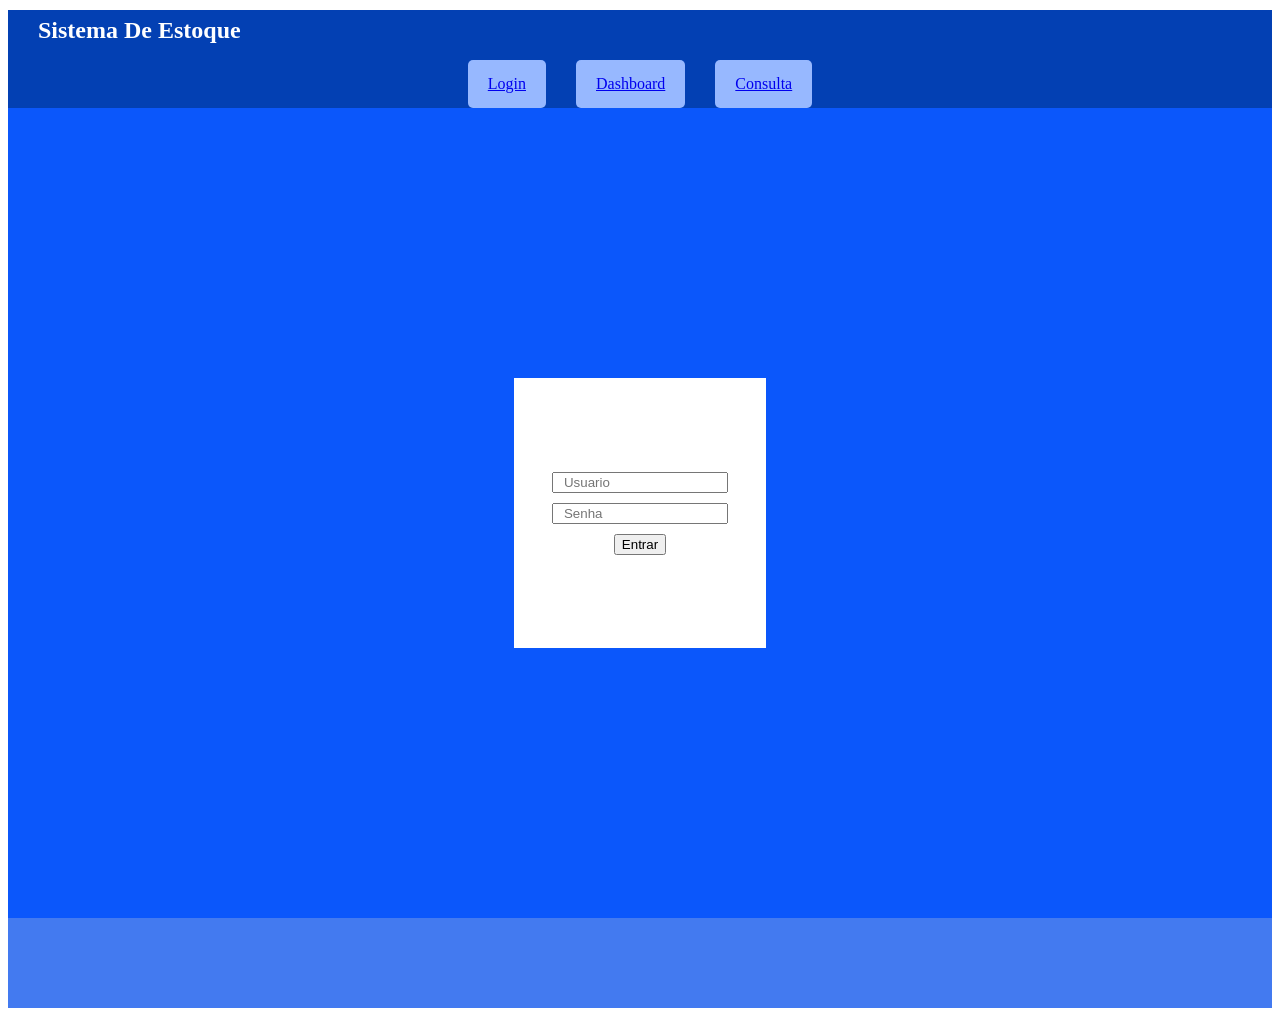
==== src/main/webapp/index.html @ 9b228aad "Adição de um viewport(reponsividade) para o ajuste da página a todos os dispositivos" ====
<!DOCTYPE html>
<html lang="pt-BR">

<head>
    <meta charset="utf-8">
    <meta name="viewport" content="width = device-width, initial-scale = 1.0">
    <link rel="stylesheet" href="Style.css">
    <title>Login</title>
</head>

<body>
    <header>
        <nav class="navbar">
            <h1 class="title">Sistema De Estoque</h1>
            <ul class="nav-list">
                <li><a href="#">Login</a></li>
                <li><a href="#">Dashboard</a></li>
                <li><a href="#">Consulta</a></li>
            </ul>
        </nav>
    </header>
    <main id="main">
        <form action="login" method="post">
            <div class="container">
                <div class="content">
                    <div>
                        <input type="text" placeholder="Usuario" name="users" class="inputUser">
                    </div>
                    <div>
                        <input type="text" placeholder="Senha" name="password" class="inputPassword">
                    </div>
                    <div>
                        <button type="submit">Entrar</button>
                    </div>
                </div>
            </div>
        </form>
    </main>
    <footer id="footer"></footer>
</body>

</html>
---- src/main/webapp/Style.css ----
/*
Click nbfs://nbhost/SystemFileSystem/Templates/Licenses/license-default.txt to change this license
Click nbfs://nbhost/SystemFileSystem/Templates/JSP_Servlet/CascadeStyleSheet.css to edit this template
*/
/* 
    Created on : 20 de fev. de 2026, 20:47:10
    Author     : 232.004662
*/

.title{
    display: flex;
    align-items: center;
    height: 40px;
    color: white;
    margin: 10px;
    padding-left: 20px;
}
.navbar {
    background-color: #0340B3;
    padding: 0;
}

.nav-list {
    list-style: none;
    display: flex;
    justify-content: center;
    align-items: center;
    margin: 0;
    padding: 0;
}

.nav-list li {
    margin: 0 15px;
    display: block;
    padding: 15px 20px;
    color: rgb(255, 255, 255);
    text-decoration: none;
    background-color: #97B8FF;
    border-radius: 5px;
    text-align: center;
}

.nav-list a:hover {
    background-color: #0B57FB;
}

#main {
    background-color: #0B57FB;
    height: 90vh;
}

.container {
    height: 90vh;
    display: flex;
    justify-content: center;
    align-items: center;
}

.content {
    background-color: white;
    width: 20%;
    height: 30vh;

    display: flex;
    flex-direction: column;
    gap: 10px;

    justify-content: center;
    align-items: center;
}

.inputUser {
    width: 160px;
    height: 15px;
    padding-left: 10px;
}

.inputPassword {
    width: 160px;
    height: 15px;
    padding-left: 10px;
}

#footer {
    background-color: #437AF0;
    width: auto;
    height: 10vh;
}
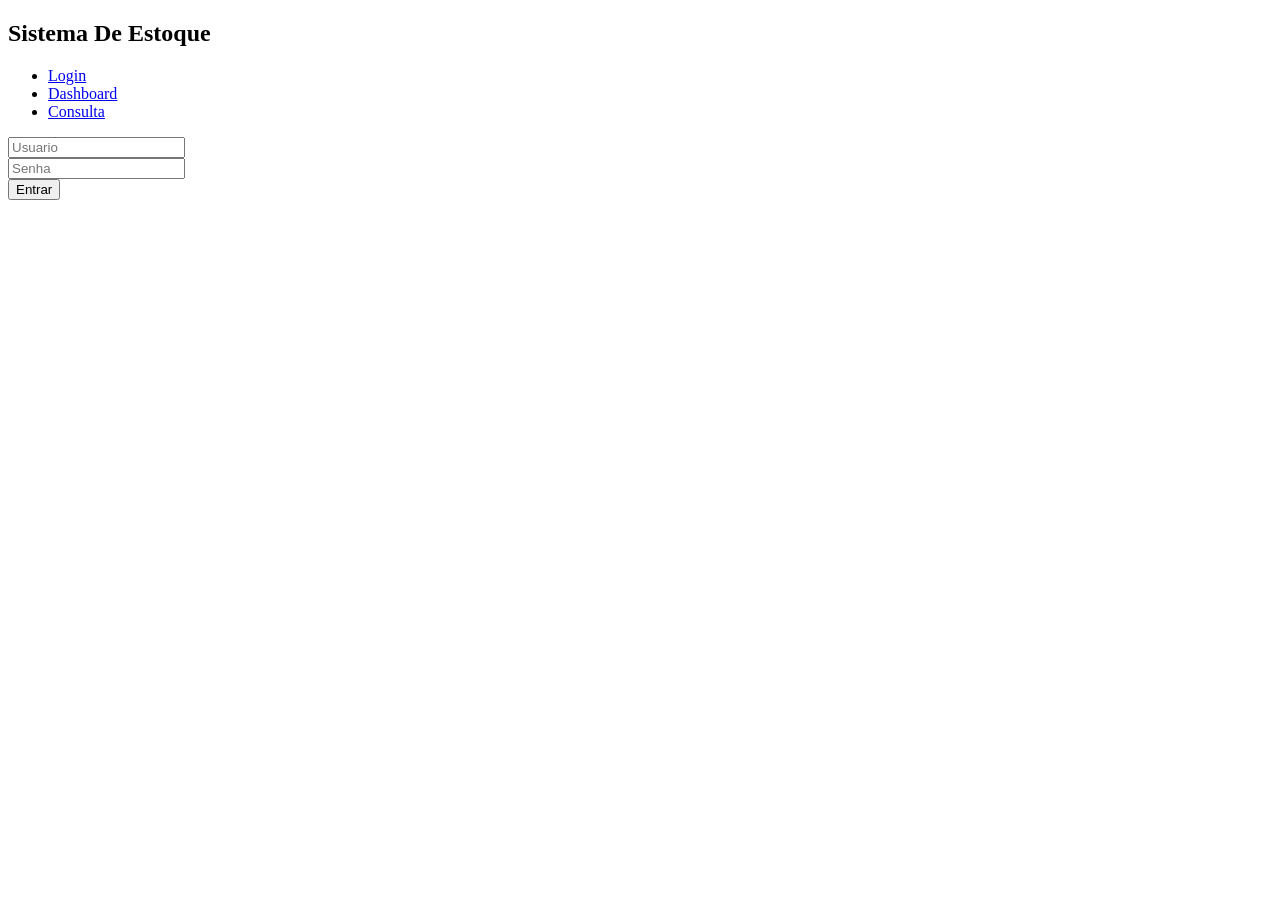
==== commit 852ba9f4: "organização dos arquivos HTML/CSS em pastas, criação da pasta lib para adição do connector SQL, cria" ====
--- a/src/main/webapp/index.html
+++ b/src/main/webapp/index.html
@@ -4,7 +4,7 @@
 <head>
     <meta charset="utf-8">
     <meta name="viewport" content="width = device-width, initial-scale = 1.0">
-    <link rel="stylesheet" href="Style.css">
+    <link rel="stylesheet" href="css/Style.css">
     <title>Login</title>
 </head>
 
@@ -27,7 +27,7 @@
                         <input type="text" placeholder="Usuario" name="users" class="inputUser">
                     </div>
                     <div>
-                        <input type="text" placeholder="Senha" name="password" class="inputPassword">
+                        <input type="text" placeholder="Senha" name="psw" class="inputPassword">
                     </div>
                     <div>
                         <button type="submit">Entrar</button>
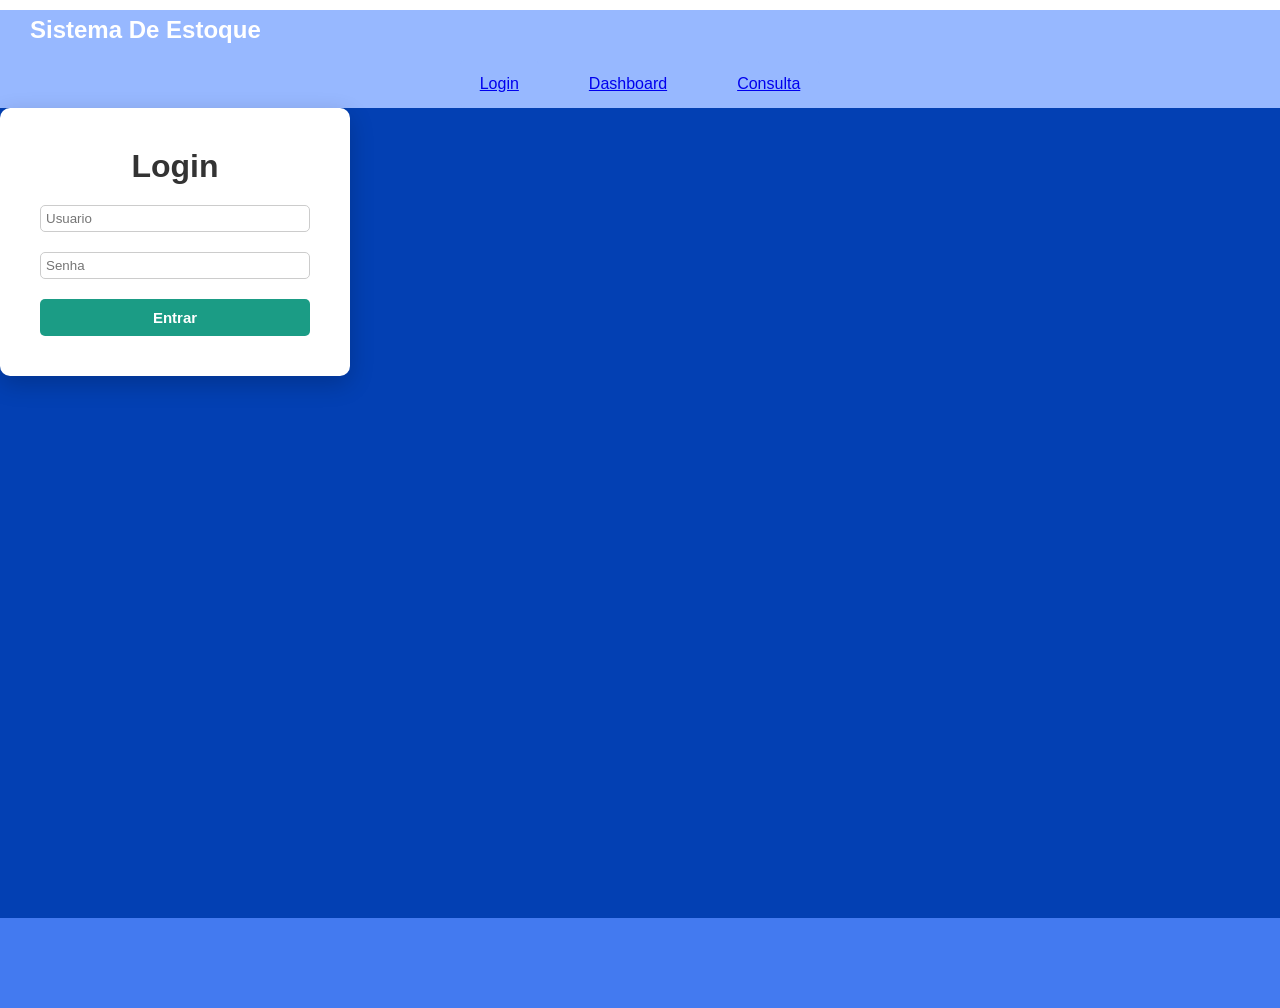
==== commit 1f4cabbd: "organização do código CSS nas pastas: reset, colors, style e login; atualização dos caminhos CSS nos" ====
--- a/src/main/webapp/index.html
+++ b/src/main/webapp/index.html
@@ -4,7 +4,10 @@
 <head>
     <meta charset="utf-8">
     <meta name="viewport" content="width = device-width, initial-scale = 1.0">
-    <link rel="stylesheet" href="css/Style.css">
+    <link rel="stylesheet" href="css/reset.css">
+    <link rel="stylesheet" href="css/colors.css">
+    <link rel="stylesheet" href="css/style.css">
+    <link rel="stylesheet" href="css/login.css">
     <title>Login</title>
 </head>
 
@@ -21,8 +24,8 @@
     </header>
     <main id="main">
         <form action="login" method="post">
-            <div class="container">
                 <div class="content">
+                    <h1>Login</h1>
                     <div>
                         <input type="text" placeholder="Usuario" name="users" class="inputUser">
                     </div>
@@ -31,7 +34,6 @@
                     </div>
                     <div>
                         <button type="submit">Entrar</button>
-                    </div>
                 </div>
             </div>
         </form>
--- a/src/main/webapp/css/colors.css
+++ b/src/main/webapp/css/colors.css
@@ -0,0 +1,28 @@
+/*
+Click nbfs://nbhost/SystemFileSystem/Templates/Licenses/license-default.txt to change this license
+Click nbfs://nbhost/SystemFileSystem/Templates/JSP_Servlet/CascadeStyleSheet.css to edit this template
+*/
+/* 
+    Created on : 28 de fev. de 2026, 14:53:47
+    Author     : Usuario
+*/
+
+:root {
+    /* Cores principais */
+    --primary-dark: #0f4c75;
+    --primary-medium: #3282b8;
+    --primary-light: #bbe1fa;
+
+    /* Cor de ação (botões / confirmação) */
+    --success: #1b9c85;
+    --success-hover: #157a6e;
+
+    /* Neutros */
+    --white: #ffffff;
+    --gray-light: #f5f5f5;
+    --gray-medium: #cccccc;
+    --gray-dark: #333333;
+
+    /* Sombra */
+    --shadow-default: rgba(0, 0, 0, 0.2);
+}
--- a/src/main/webapp/css/style.css
+++ b/src/main/webapp/css/style.css
@@ -0,0 +1,51 @@
+/*
+Click nbfs://nbhost/SystemFileSystem/Templates/Licenses/license-default.txt to change this license
+Click nbfs://nbhost/SystemFileSystem/Templates/JSP_Servlet/CascadeStyleSheet.css to edit this template
+*/
+/* 
+    Created on : 20 de fev. de 2026, 20:47:10
+    Author     : 232.004662
+*/
+
+.title{
+    display: flex;
+    align-items: center;
+    height: 40px;
+    color: white;
+    margin: 10px;
+    padding-left: 20px;
+}
+.navbar {
+    background-color:#97B8FF;
+    padding: 0;
+}
+
+.nav-list {
+    list-style: none;
+    display: flex;
+    justify-content: center;
+    align-items: center;
+    margin: 0;
+    padding: 0;
+}
+
+.nav-list li {
+    margin: 0 15px;
+    display: block;
+    padding: 15px 20px;
+    color: rgb(255, 255, 255);
+    text-decoration: none;
+    background-color: #97B8FF;
+    border-radius: 5px;
+    text-align: center;
+}
+
+.nav-list a:hover {
+    background-color: #0B57FB;
+}
+
+#footer {
+    background-color: #437AF0;
+    width: auto;
+    height: 10vh;
+}
--- a/src/main/webapp/css/login.css
+++ b/src/main/webapp/css/login.css
@@ -0,0 +1,67 @@
+/*
+Click nbfs://nbhost/SystemFileSystem/Templates/Licenses/license-default.txt to change this license
+Click nbfs://nbhost/SystemFileSystem/Templates/JSP_Servlet/CascadeStyleSheet.css to edit this template
+*/
+/* 
+    Created on : 28 de fev. de 2026, 14:54:57
+    Author     : Usuario
+*/
+
+#main {
+    background-color: #0340B3;
+    height: 90vh;
+}
+
+.content {
+    background-color: var(--white);
+    padding: 40px;
+    width: 350px;
+    justify-content: center;
+    box-shadow: 0px 8px 25px var(--shadow-default);
+    border-radius: 10px ;
+}
+
+.content h1 {
+    text-align: center;
+    margin-bottom: 20px;
+    color: var(--gray-dark); 
+}
+
+input{
+    width: 100%;
+    padding: 5px;
+    margin-bottom: 20px;
+    border-radius: 5px;
+    border: 1px solid var(--gray-medium);
+    transition: 0.5s;
+}
+
+input:focus {
+    border-color: var(--primary-medium);
+    outline: none;
+    box-shadow: 0 0 5px var(--primary-medium);
+}
+
+button{
+    width:100%;
+    padding: 10px;
+    background-color: var(--success);
+    border: none;
+    border-radius: 5px;
+    color: var(--white);
+    font-size: 15px;
+    font-weight: bold;
+    cursor: pointer;
+    transition: 0.3s;
+    
+}
+
+button:hover {
+    background-color: var(--success-hover);
+}
+
+#footer {
+    background-color: #437AF0;
+    width: auto;
+    height: 10vh;
+}
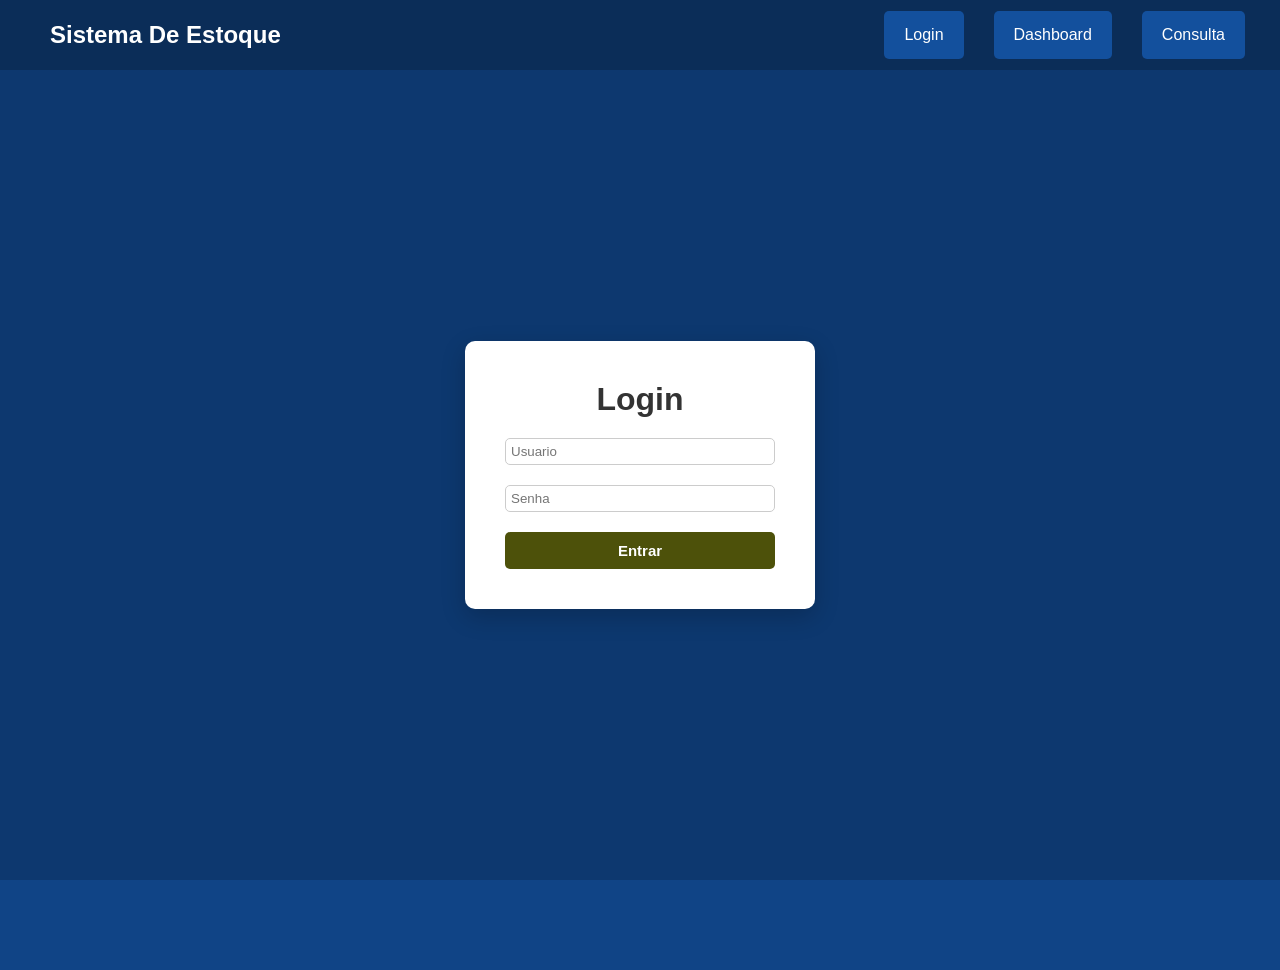
==== commit ef940cc5: "[200~Mudança da paleta de cores do site e de seus elementos, ajuste do formulario de login ao centr" ====
--- a/src/main/webapp/index.html
+++ b/src/main/webapp/index.html
@@ -16,9 +16,9 @@
         <nav class="navbar">
             <h1 class="title">Sistema De Estoque</h1>
             <ul class="nav-list">
-                <li><a href="#">Login</a></li>
-                <li><a href="#">Dashboard</a></li>
-                <li><a href="#">Consulta</a></li>
+                <li>Login</li>
+                <li>Dashboard</li>
+                <li>Consulta</li>
             </ul>
         </nav>
     </header>
--- a/src/main/webapp/css/colors.css
+++ b/src/main/webapp/css/colors.css
@@ -9,13 +9,13 @@
 
 :root {
     /* Cores principais */
-    --primary-dark: #0f4c75;
-    --primary-medium: #3282b8;
-    --primary-light: #bbe1fa;
+    --primary-dark: #0b2d58;
+    --primary-medium: #0d386f;
+    --primary-light: #104486;
 
     /* Cor de ação (botões / confirmação) */
-    --success: #1b9c85;
-    --success-hover: #157a6e;
+    --success: #4d510a;
+    --success-hover: #6e740e;
 
     /* Neutros */
     --white: #ffffff;
--- a/src/main/webapp/css/style.css
+++ b/src/main/webapp/css/style.css
@@ -10,14 +10,17 @@
 .title{
     display: flex;
     align-items: center;
-    height: 40px;
+    height: 50px;
     color: white;
     margin: 10px;
     padding-left: 20px;
 }
 .navbar {
-    background-color:#97B8FF;
-    padding: 0;
+    background-color: var(--primary-dark);
+    display: flex;
+    align-items: center;
+    justify-content: space-between; /* separa título e menu */
+    padding: 0 20px;
 }
 
 .nav-list {
@@ -33,19 +36,19 @@
     margin: 0 15px;
     display: block;
     padding: 15px 20px;
-    color: rgb(255, 255, 255);
+    color: white;
     text-decoration: none;
-    background-color: #97B8FF;
+    background-color: #13509d;
     border-radius: 5px;
     text-align: center;
 }
 
-.nav-list a:hover {
-    background-color: #0B57FB;
+.nav-list li:hover {
+    background-color: #1867ca;
 }
 
 #footer {
-    background-color: #437AF0;
+    background-color: var(--primary-light);
     width: auto;
     height: 10vh;
 }
--- a/src/main/webapp/css/login.css
+++ b/src/main/webapp/css/login.css
@@ -8,15 +8,18 @@
 */
 
 #main {
-    background-color: #0340B3;
+    background-color: var(--primary-medium);
     height: 90vh;
+
+    display: flex;
+    justify-content: center;  /* centraliza horizontal */
+    align-items: center;      /* centraliza vertical */
 }
 
 .content {
     background-color: var(--white);
     padding: 40px;
     width: 350px;
-    justify-content: center;
     box-shadow: 0px 8px 25px var(--shadow-default);
     border-radius: 10px ;
 }
@@ -61,7 +64,7 @@
 }
 
 #footer {
-    background-color: #437AF0;
+    background-color: var(--primary-light);
     width: auto;
     height: 10vh;
 }
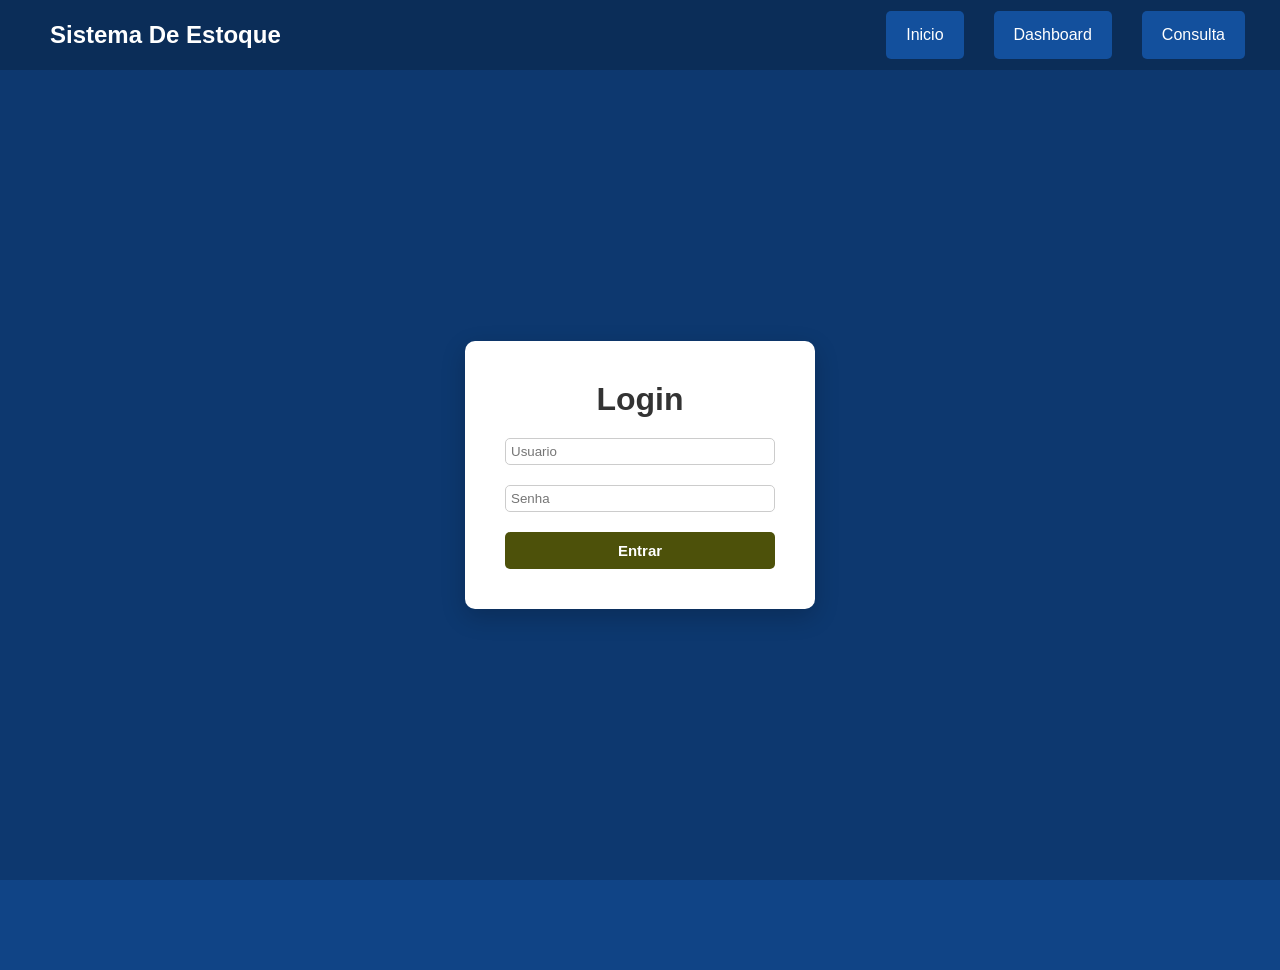
==== commit cc868325: "Adição de um painel de estoque, tabela de itens e filtros de pesquisa por data e nome do produto na " ====
--- a/src/main/webapp/index.html
+++ b/src/main/webapp/index.html
@@ -16,7 +16,7 @@
         <nav class="navbar">
             <h1 class="title">Sistema De Estoque</h1>
             <ul class="nav-list">
-                <li>Login</li>
+                <li>Inicio</li>
                 <li>Dashboard</li>
                 <li>Consulta</li>
             </ul>
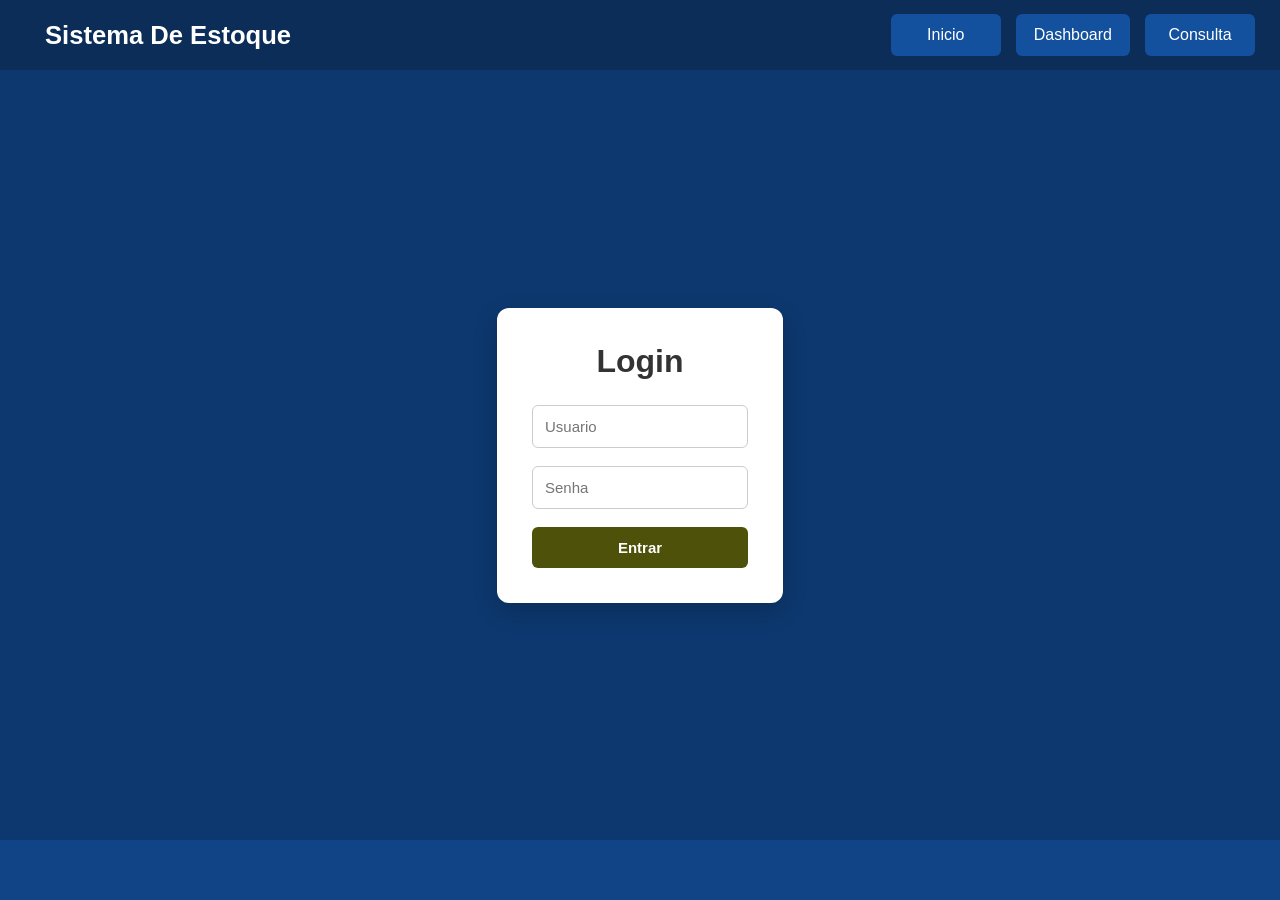
==== commit 529b6807: "front-end com erros corrigidos e criação da página de gerenciamento." ====
--- a/src/main/webapp/index.html
+++ b/src/main/webapp/index.html
@@ -3,7 +3,7 @@
 
 <head>
     <meta charset="utf-8">
-    <meta name="viewport" content="width = device-width, initial-scale = 1.0">
+    <meta name="viewport" content="width=device-width, initial-scale=1.0">
     <link rel="stylesheet" href="css/reset.css">
     <link rel="stylesheet" href="css/colors.css">
     <link rel="stylesheet" href="css/style.css">
@@ -27,10 +27,10 @@
                 <div class="content">
                     <h1>Login</h1>
                     <div>
-                        <input type="text" placeholder="Usuario" name="users" class="inputUser">
+                        <input type="text" placeholder="Usuario" name="users" id="inputUser" required>
                     </div>
                     <div>
-                        <input type="text" placeholder="Senha" name="psw" class="inputPassword">
+                        <input type="password" placeholder="Senha" name="psw" id="inputPassword" required>
                     </div>
                     <div>
                         <button type="submit">Entrar</button>
@@ -38,7 +38,7 @@
             </div>
         </form>
     </main>
-    <footer id="footer"></footer>
+    <footer></footer>
 </body>
 
 </html>
--- a/src/main/webapp/css/colors.css
+++ b/src/main/webapp/css/colors.css
@@ -1,12 +1,3 @@
-/*
-Click nbfs://nbhost/SystemFileSystem/Templates/Licenses/license-default.txt to change this license
-Click nbfs://nbhost/SystemFileSystem/Templates/JSP_Servlet/CascadeStyleSheet.css to edit this template
-*/
-/* 
-    Created on : 28 de fev. de 2026, 14:53:47
-    Author     : Usuario
-*/
-
 :root {
     /* Cores principais */
     --primary-dark: #0b2d58;
--- a/src/main/webapp/css/style.css
+++ b/src/main/webapp/css/style.css
@@ -1,54 +1,99 @@
-/*
-Click nbfs://nbhost/SystemFileSystem/Templates/Licenses/license-default.txt to change this license
-Click nbfs://nbhost/SystemFileSystem/Templates/JSP_Servlet/CascadeStyleSheet.css to edit this template
-*/
-/* 
-    Created on : 20 de fev. de 2026, 20:47:10
-    Author     : 232.004662
-*/
-
-.title{
+.title {
     display: flex;
     align-items: center;
-    height: 50px;
-    color: white;
-    margin: 10px;
-    padding-left: 20px;
+    color: var(--white);
+    height: 60px;
+    margin-left: 20px;
+    font-size: 1.6rem;
+    font-weight: bold;
 }
+
 .navbar {
     background-color: var(--primary-dark);
     display: flex;
+    justify-content: space-between;
     align-items: center;
-    justify-content: space-between; /* separa título e menu */
-    padding: 0 20px;
+    padding: 0 25px;
+    min-height: 70px;
+    flex-wrap: wrap;
 }
 
 .nav-list {
     list-style: none;
     display: flex;
-    justify-content: center;
     align-items: center;
+    gap: 15px;
     margin: 0;
     padding: 0;
 }
 
 .nav-list li {
-    margin: 0 15px;
-    display: block;
-    padding: 15px 20px;
-    color: white;
-    text-decoration: none;
+    display: flex;
+    justify-content: center;
+    align-items: center;
+    min-width: 110px;
+    padding: 12px 18px;
+    color: var(--white);
     background-color: #13509d;
-    border-radius: 5px;
-    text-align: center;
+    border-radius: 6px;
+    cursor: pointer;
+    transition: background-color 0.3s ease,
+                transform 0.2s ease;
 }
 
 .nav-list li:hover {
     background-color: #1867ca;
+    transform: translateY(-2px);
 }
 
-#footer {
+a {
+    text-decoration: none;
+    color: inherit;
+}
+
+footer {
+    width: 100%;
+    min-height: 60px;
     background-color: var(--primary-light);
-    width: auto;
-    height: 10vh;
+}
+
+/* Responsividade */
+
+@media (max-width: 768px) {
+
+    .navbar {
+        flex-direction: column;
+        justify-content: center;
+        padding: 15px;
+        gap: 15px;
+    }
+
+    .title {
+        margin: 0;
+        justify-content: center;
+        text-align: center;
+    }
+
+    .nav-list {
+        width: 100%;
+        justify-content: center;
+        flex-wrap: wrap;
+        gap: 10px;
+    }
+
+    .nav-list li {
+        min-width: 120px;
+    }
+}
+
+@media (max-width: 480px) {
+
+    .nav-list {
+        flex-direction: column;
+        width: 100%;
+    }
+
+    .nav-list li {
+        width: 100%;
+    }
 }
--- a/src/main/webapp/css/login.css
+++ b/src/main/webapp/css/login.css
@@ -1,70 +1,95 @@
-/*
-Click nbfs://nbhost/SystemFileSystem/Templates/Licenses/license-default.txt to change this license
-Click nbfs://nbhost/SystemFileSystem/Templates/JSP_Servlet/CascadeStyleSheet.css to edit this template
-*/
-/* 
-    Created on : 28 de fev. de 2026, 14:54:57
-    Author     : Usuario
-*/
-
 #main {
     background-color: var(--primary-medium);
-    height: 90vh;
+    min-height: calc(100vh - 130px);
 
     display: flex;
-    justify-content: center;  /* centraliza horizontal */
-    align-items: center;      /* centraliza vertical */
+    justify-content: center;
+    align-items: center;
+    padding: 30px;
 }
 
 .content {
+    width: 100%;
+    max-width: 380px;
     background-color: var(--white);
-    padding: 40px;
-    width: 350px;
-    box-shadow: 0px 8px 25px var(--shadow-default);
-    border-radius: 10px ;
+    padding: 35px;
+    border-radius: 12px;
+    box-shadow: 0 8px 25px var(--shadow-default);
 }
 
 .content h1 {
     text-align: center;
-    margin-bottom: 20px;
-    color: var(--gray-dark); 
+    color: var(--gray-dark);
+    margin-bottom: 25px;
 }
 
-input{
+.content div {
+    margin-bottom: 18px;
+}
+
+.content div:last-child {
+    margin-bottom: 0;
+}
+
+input {
     width: 100%;
-    padding: 5px;
-    margin-bottom: 20px;
-    border-radius: 5px;
+    padding: 12px;
     border: 1px solid var(--gray-medium);
-    transition: 0.5s;
+    border-radius: 6px;
+    font-size: 15px;
+    transition: border-color .3s ease,
+                box-shadow .3s ease;
 }
 
 input:focus {
+    outline: none;
     border-color: var(--primary-medium);
-    outline: none;
     box-shadow: 0 0 5px var(--primary-medium);
 }
 
-button{
-    width:100%;
-    padding: 10px;
+button {
+    width: 100%;
+    padding: 12px;
+    border: none;
+    border-radius: 6px;
     background-color: var(--success);
-    border: none;
-    border-radius: 5px;
     color: var(--white);
     font-size: 15px;
     font-weight: bold;
     cursor: pointer;
-    transition: 0.3s;
-    
+    transition: background-color .3s ease,
+                transform .2s ease;
 }
 
 button:hover {
     background-color: var(--success-hover);
+    transform: translateY(-2px);
 }
 
-#footer {
-    background-color: var(--primary-light);
-    width: auto;
-    height: 10vh;
+@media (max-width: 768px) {
+
+    #main {
+        padding: 20px;
+    }
+
+    .content {
+        max-width: 100%;
+        padding: 30px;
+    }
+}
+
+@media (max-width: 480px) {
+
+    .content {
+        padding: 25px 20px;
+    }
+
+    .content h1 {
+        font-size: 1.8rem;
+    }
+
+    input,
+    button {
+        font-size: 14px;
+    }
 }
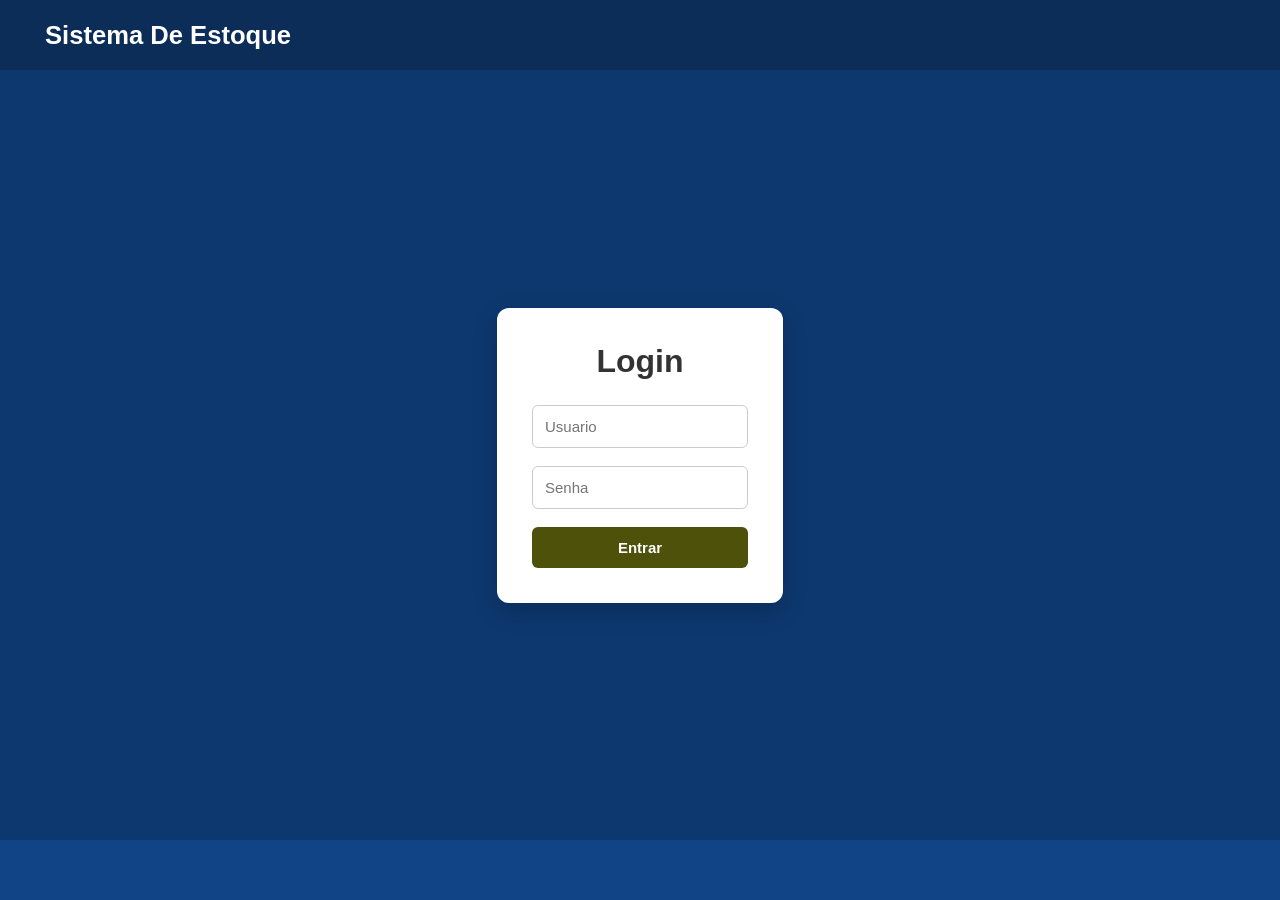
==== commit cf668e31: "Implementação da tela de cadstrode produtos ao sistema e ajuste no back-end com Docker" ====
--- a/src/main/webapp/index.html
+++ b/src/main/webapp/index.html
@@ -15,11 +15,6 @@
     <header>
         <nav class="navbar">
             <h1 class="title">Sistema De Estoque</h1>
-            <ul class="nav-list">
-                <li>Inicio</li>
-                <li>Dashboard</li>
-                <li>Consulta</li>
-            </ul>
         </nav>
     </header>
     <main id="main">
